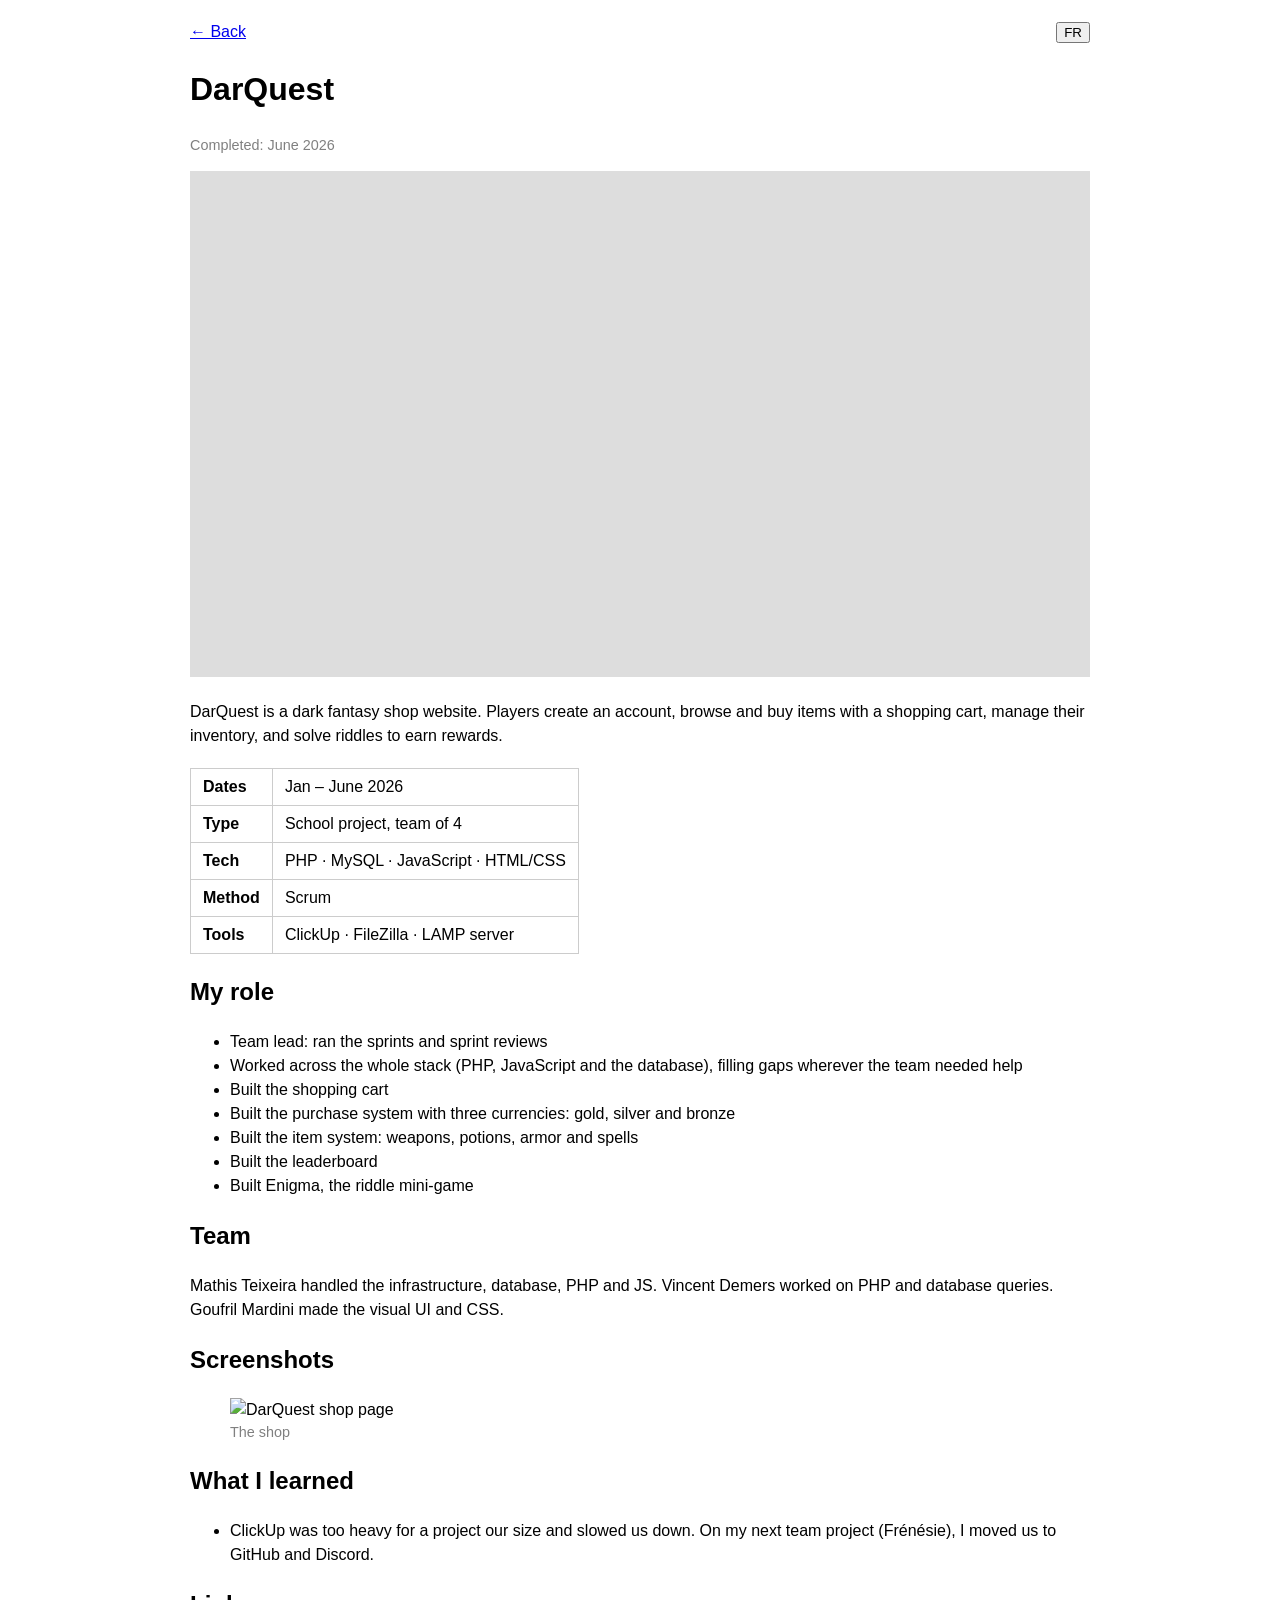
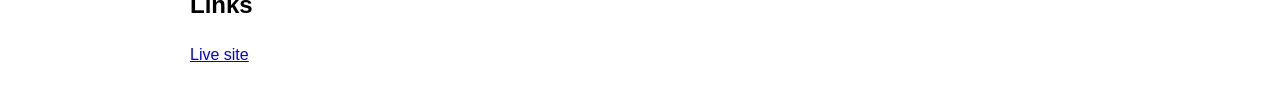
==== projects/darquest.html @ f5da8891 "Add DarQuest features" ====
<!DOCTYPE html>
<html lang="en">
    <head>
        <meta charset="UTF-8">
        <meta name="viewport" content="width=device-width, initial-scale=1.0">
        <title>DarQuest | Raphaël Couturier</title>
        <link rel="stylesheet" href="../style.css">
    </head>
    <body>
        <header class="page-nav">
            <a href="../index.html">
                <span class="en">← Back</span><span class="fr">← Retour</span>
            </a>
            <button id="lang-btn">FR</button>
        </header>

        <main>
            <h1>DarQuest</h1>
            <p class="tag">
                <span class="en">Completed: June 2026</span>
                <span class="fr">Terminé : juin 2026</span>
            </p>

            <video class="main-video" src="../videos/darquest.mp4" autoplay muted loop playsinline></video>

            <p class="en">DarQuest is a dark fantasy shop website. Players create an account, browse and buy items with a shopping cart, manage their inventory, and solve riddles to earn rewards.</p>
            <p class="fr">DarQuest est un site de boutique au thème fantastique sombre. Les joueurs créent un compte, achètent des items avec un panier, gèrent leur inventaire et résolvent des énigmes pour gagner des récompenses.</p>

            <table class="info">
                <tr>
                    <th>Dates</th>
                    <td><span class="en">Jan – June 2026</span><span class="fr">janv. – juin 2026</span></td>
                </tr>
                <tr>
                    <th>Type</th>
                    <td><span class="en">School project, team of 4</span><span class="fr">Projet scolaire, équipe de 4</span></td>
                </tr>
                <tr>
                    <th>Tech</th>
                    <td>PHP · MySQL · JavaScript · HTML/CSS</td>
                </tr>
                <tr>
                    <th><span class="en">Method</span><span class="fr">Méthode</span></th>
                    <td>Scrum</td>
                </tr>
                <tr>
                    <th><span class="en">Tools</span><span class="fr">Outils</span></th>
                    <td><span class="en">ClickUp · FileZilla · LAMP server</span><span class="fr">ClickUp · FileZilla · serveur LAMP</span></td>
                </tr>
            </table>

            <h2 class="en">My role</h2>
            <h2 class="fr">Mon rôle</h2>
            <ul class="en">
                <li>Team lead: ran the sprints and sprint reviews</li>
                <li>Worked across the whole stack (PHP, JavaScript and the database), filling gaps wherever the team needed help</li>
                <li>Built the shopping cart</li>
                <li>Built the purchase system with three currencies: gold, silver and bronze</li>
                <li>Built the item system: weapons, potions, armor and spells</li>
                <li>Built the leaderboard</li>
                <li>Built Enigma, the riddle mini-game</li>
            </ul>
            <ul class="fr">
                <li>Chef d'équipe : gestion des sprints et des revues de sprint</li>
                <li>Travail sur toute la pile (PHP, JavaScript et base de données), en aidant l'équipe partout où c'était nécessaire</li>
                <li>Conception du panier d'achat</li>
                <li>Conception du système d'achat à trois monnaies : or, argent et bronze</li>
                <li>Conception du système d'items : armes, potions, armures et sorts</li>
                <li>Conception du tableau de classement</li>
                <li>Conception d'Enigma, le mini-jeu d'énigmes</li>
            </ul>

            <h2 class="en">Team</h2>
            <h2 class="fr">Équipe</h2>
            <p class="en">Mathis Teixeira handled the infrastructure, database, PHP and JS. Vincent Demers worked on PHP and database queries. Goufril Mardini made the visual UI and CSS.</p>
            <p class="fr">Mathis Teixeira s'est occupé de l'infrastructure, de la base de données, du PHP et du JS. Vincent Demers a travaillé sur le PHP et les requêtes à la base de données. Goufril Mardini a créé l'interface visuelle et le CSS.</p>

            <h2 class="en">Screenshots</h2>
            <h2 class="fr">Captures d'écran</h2>
            <figure>
                <img src="../images/darquest/shop.png" alt="DarQuest shop page">
                <figcaption>
                    <span class="en">The shop</span><span class="fr">La boutique</span>
                </figcaption>
            </figure>

            <h2 class="en">What I learned</h2>
            <h2 class="fr">Ce que j'ai appris</h2>
            <ul class="en">
                <li>ClickUp was too heavy for a project our size and slowed us down. On my next team project (Frénésie), I moved us to GitHub and Discord.</li>
            </ul>
            <ul class="fr">
                <li>ClickUp était trop lourd pour un projet de notre taille et nous ralentissait. Pour mon projet d'équipe suivant (Frénésie), on est passés à GitHub et Discord.</li>
            </ul>

            <h2>Links</h2>
            <p>
                <a href="LIVE-LINK" target="_blank">
                    <span class="en">Live site</span><span class="fr">Site en ligne</span>
                </a>
            </p>
        </main>

        <script src="../script.js"></script>
    </body>
</html>
---- style.css ----
.page-nav {
    display: flex;
    justify-content: space-between;
    align-items: center;
}

body.fr .en { display: none; }

body:not(.fr) .fr { display: none; }

body {
    font-family: Arial, sans-serif;
    max-width: 900px;
    margin: 0 auto;
    padding: 20px;
    line-height: 1.5;
}

.grid {
    display: grid;
    grid-template-columns: repeat(auto-fill, minmax(250px, 1fr));
    gap: 20px;
}

.card {
    display: block;
    border: 1px solid #ccc;
    padding: 10px;
    color: inherit;
    text-decoration: none;
}

.card:hover {
    border-color: #333;
}

.card video {
    width: 100%;
    aspect-ratio: 16 / 9;
    object-fit: cover;
    background: #ddd;
}

.card h3 {
    margin: 10px 0 5px;
}

.tag {
    color: gray;
    font-size: 0.9em;
}

.card video,
.card .no-video {
    width: 100%;
    aspect-ratio: 16 / 9;
    object-fit: cover;
    background: #ddd;
}

.no-video {
    display: flex;
    align-items: center;
    justify-content: center;
    color: #666;
}

.main-video {
    width: 100%;
    aspect-ratio: 16 / 9;
    background: #ddd;
}

.info {
    border-collapse: collapse;
    margin: 20px 0;
}

.info th,
.info td {
    border: 1px solid #ccc;
    padding: 6px 12px;
    text-align: left;
}

.gallery {
    display: flex;
    flex-wrap: wrap;
    justify-content: center;
    gap: 20px;
    margin: 20px 0;
}

.gallery figure {
    width: calc(50% - 10px);
    margin: 0;
}

.gallery img {
    width: 100%;
    border: 1px solid #ccc;
}

@media (max-width: 600px) {
    .gallery figure {
        width: 100%;
    }
}

figcaption {
    color: gray;
    font-size: 0.9em;
}
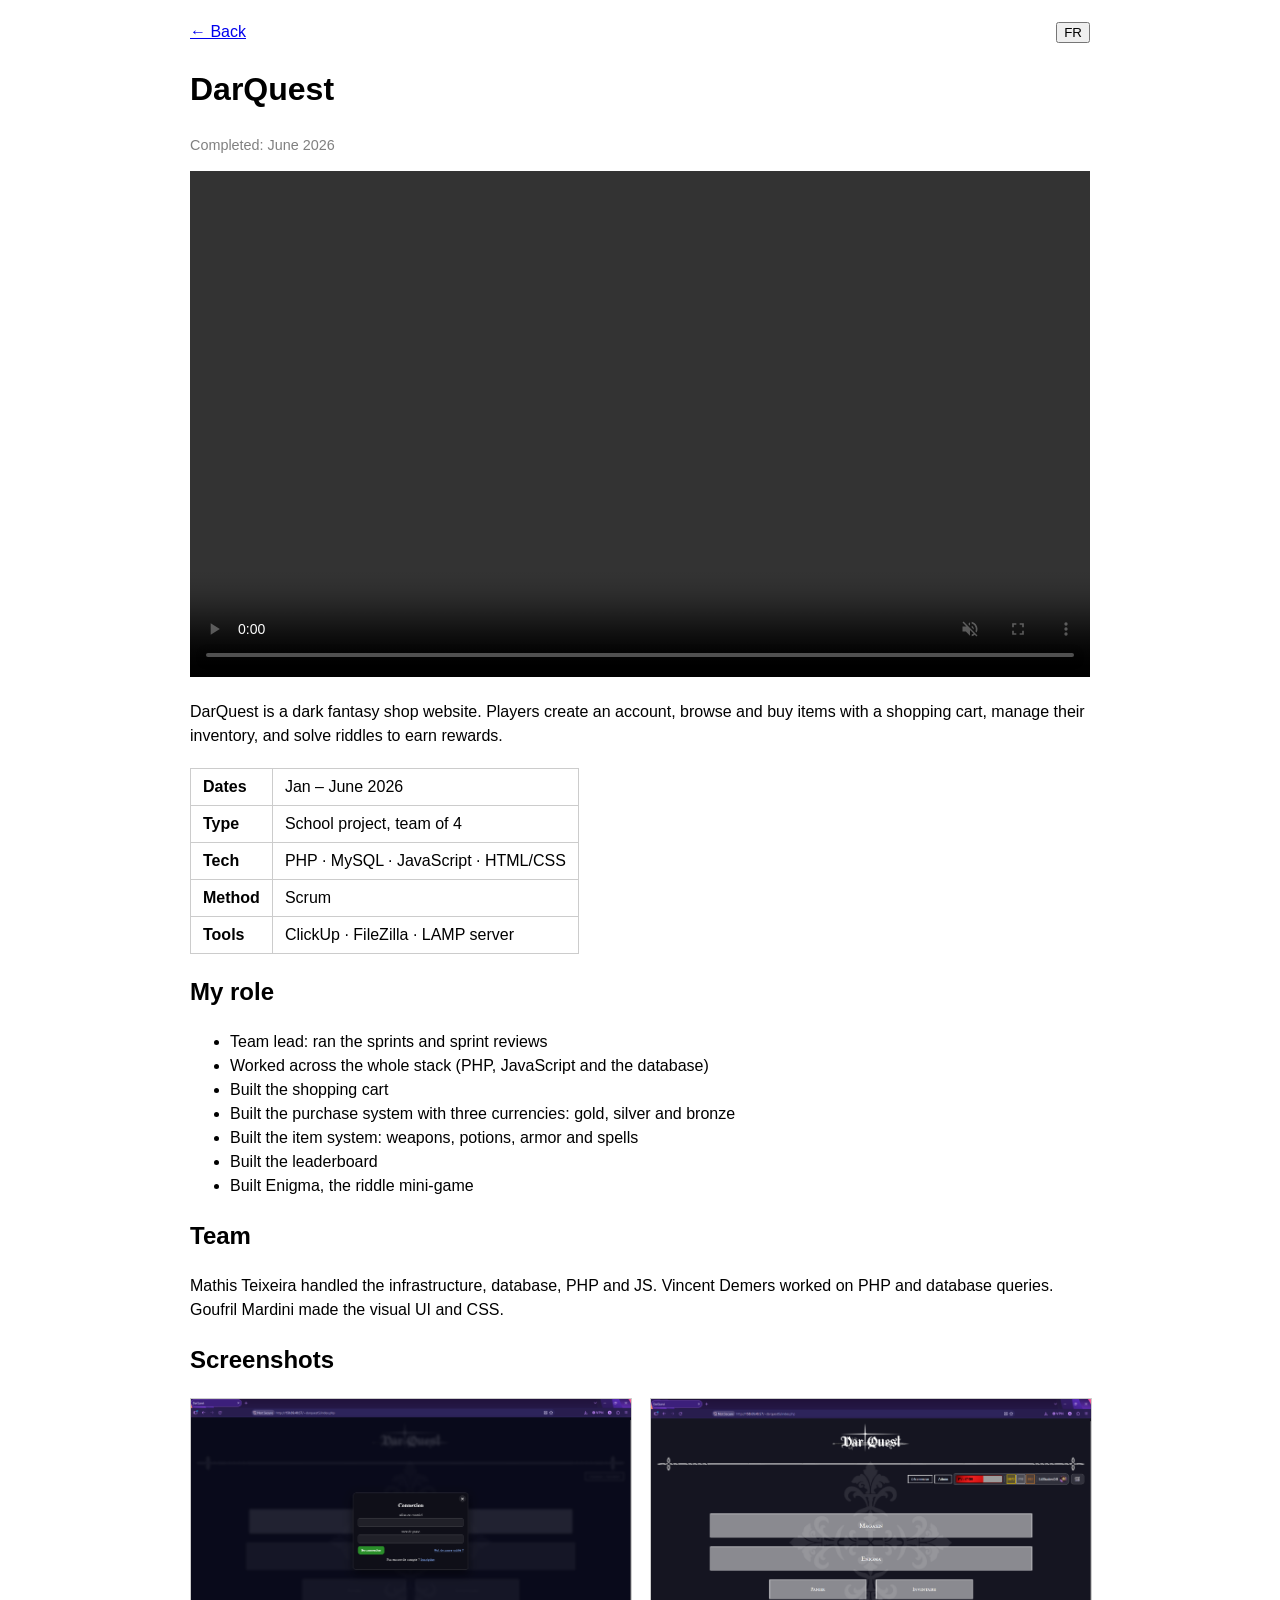
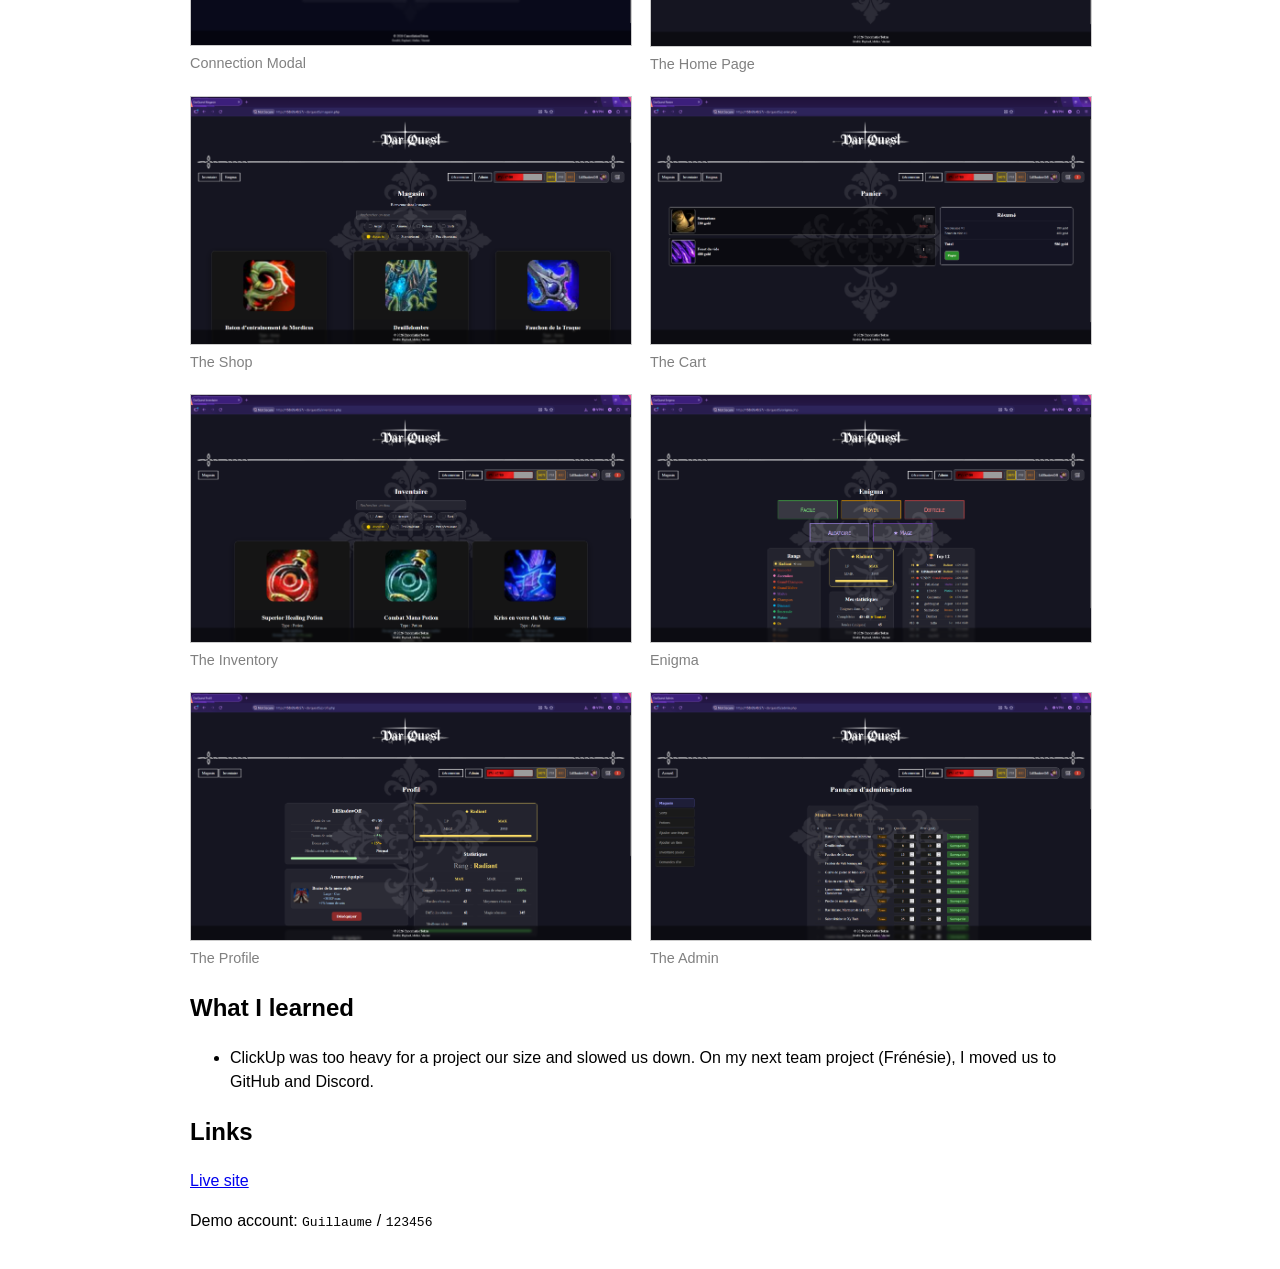
==== commit cc6b1532: "Add DarQuest card videos and main controlable video" ====
--- a/projects/darquest.html
+++ b/projects/darquest.html
@@ -21,7 +21,7 @@
                 <span class="fr">Terminé : juin 2026</span>
             </p>
 
-            <video class="main-video" src="../videos/darquest.mp4" autoplay muted loop playsinline></video>
+            <video class="main-video" src="../videos/darquestOUT.mp4" controls muted playsinline></video>
 
             <p class="en">DarQuest is a dark fantasy shop website. Players create an account, browse and buy items with a shopping cart, manage their inventory, and solve riddles to earn rewards.</p>
             <p class="fr">DarQuest est un site de boutique au thème fantastique sombre. Les joueurs créent un compte, achètent des items avec un panier, gèrent leur inventaire et résolvent des énigmes pour gagner des récompenses.</p>
@@ -53,7 +53,7 @@
             <h2 class="fr">Mon rôle</h2>
             <ul class="en">
                 <li>Team lead: ran the sprints and sprint reviews</li>
-                <li>Worked across the whole stack (PHP, JavaScript and the database), filling gaps wherever the team needed help</li>
+                <li>Worked across the whole stack (PHP, JavaScript and the database)</li>
                 <li>Built the shopping cart</li>
                 <li>Built the purchase system with three currencies: gold, silver and bronze</li>
                 <li>Built the item system: weapons, potions, armor and spells</li>
@@ -62,7 +62,7 @@
             </ul>
             <ul class="fr">
                 <li>Chef d'équipe : gestion des sprints et des revues de sprint</li>
-                <li>Travail sur toute la pile (PHP, JavaScript et base de données), en aidant l'équipe partout où c'était nécessaire</li>
+                <li>Travail sur toute la pile (PHP, JavaScript et base de données)</li>
                 <li>Conception du panier d'achat</li>
                 <li>Conception du système d'achat à trois monnaies : or, argent et bronze</li>
                 <li>Conception du système d'items : armes, potions, armures et sorts</li>
@@ -77,12 +77,63 @@
 
             <h2 class="en">Screenshots</h2>
             <h2 class="fr">Captures d'écran</h2>
-            <figure>
-                <img src="../images/darquest/shop.png" alt="DarQuest shop page">
-                <figcaption>
-                    <span class="en">The shop</span><span class="fr">La boutique</span>
-                </figcaption>
-            </figure>
+            <div class="gallery">
+                <figure>
+                    <img src="../img/darquest/connection.png" alt="DarQuest connection page">
+                    <figcaption>
+                        <span class="en">Connection Modal</span><span class="fr">Un Modal de Connexion</span>
+                    </figcaption>
+                </figure>
+
+                <figure>
+                    <img src="../img/darquest/home.png" alt="DarQuest home page">
+                    <figcaption>
+                        <span class="en">The Home Page</span><span class="fr">Le Menu Général</span>
+                    </figcaption>
+                </figure>
+
+                <figure>
+                    <img src="../img/darquest/shop.png" alt="DarQuest shop page">
+                    <figcaption>
+                        <span class="en">The Shop</span><span class="fr">La Boutique</span>
+                    </figcaption>
+                </figure>
+
+                <figure>
+                    <img src="../img/darquest/cart.png" alt="DarQuest cart page">
+                    <figcaption>
+                        <span class="en">The Cart</span><span class="fr">Le Panier</span>
+                    </figcaption>
+                </figure>
+
+                <figure>
+                    <img src="../img/darquest/inventory.png" alt="DarQuest inventory page">
+                    <figcaption>
+                        <span class="en">The Inventory</span><span class="fr">L'Inventaire</span>
+                    </figcaption>
+                </figure>
+
+                <figure>
+                    <img src="../img/darquest/enigma.png" alt="DarQuest enigma page">
+                    <figcaption>
+                        <span class="en">Enigma</span><span class="fr">Enigma</span>
+                    </figcaption>
+                </figure>
+
+                <figure>
+                    <img src="../img/darquest/profile.png" alt="DarQuest profile page">
+                    <figcaption>
+                        <span class="en">The Profile</span><span class="fr">Le Profil</span>
+                    </figcaption>
+                </figure>
+
+                <figure>
+                    <img src="../img/darquest/adminboard.png" alt="DarQuest admin page">
+                    <figcaption>
+                        <span class="en">The Admin</span><span class="fr">L'Admin</span>
+                    </figcaption>
+                </figure>
+            </div>
 
             <h2 class="en">What I learned</h2>
             <h2 class="fr">Ce que j'ai appris</h2>
@@ -95,9 +146,11 @@
 
             <h2>Links</h2>
             <p>
-                <a href="LIVE-LINK" target="_blank">
+                <a href="http://158.69.48.57/~darquest5/" target="_blank">
                     <span class="en">Live site</span><span class="fr">Site en ligne</span>
                 </a>
+                <p class="en">Demo account: <code>Guillaume</code> / <code>123456</code></p>
+                <p class="fr">Compte démo : <code>Guillaume</code> / <code>123456</code></p>
             </p>
         </main>
 
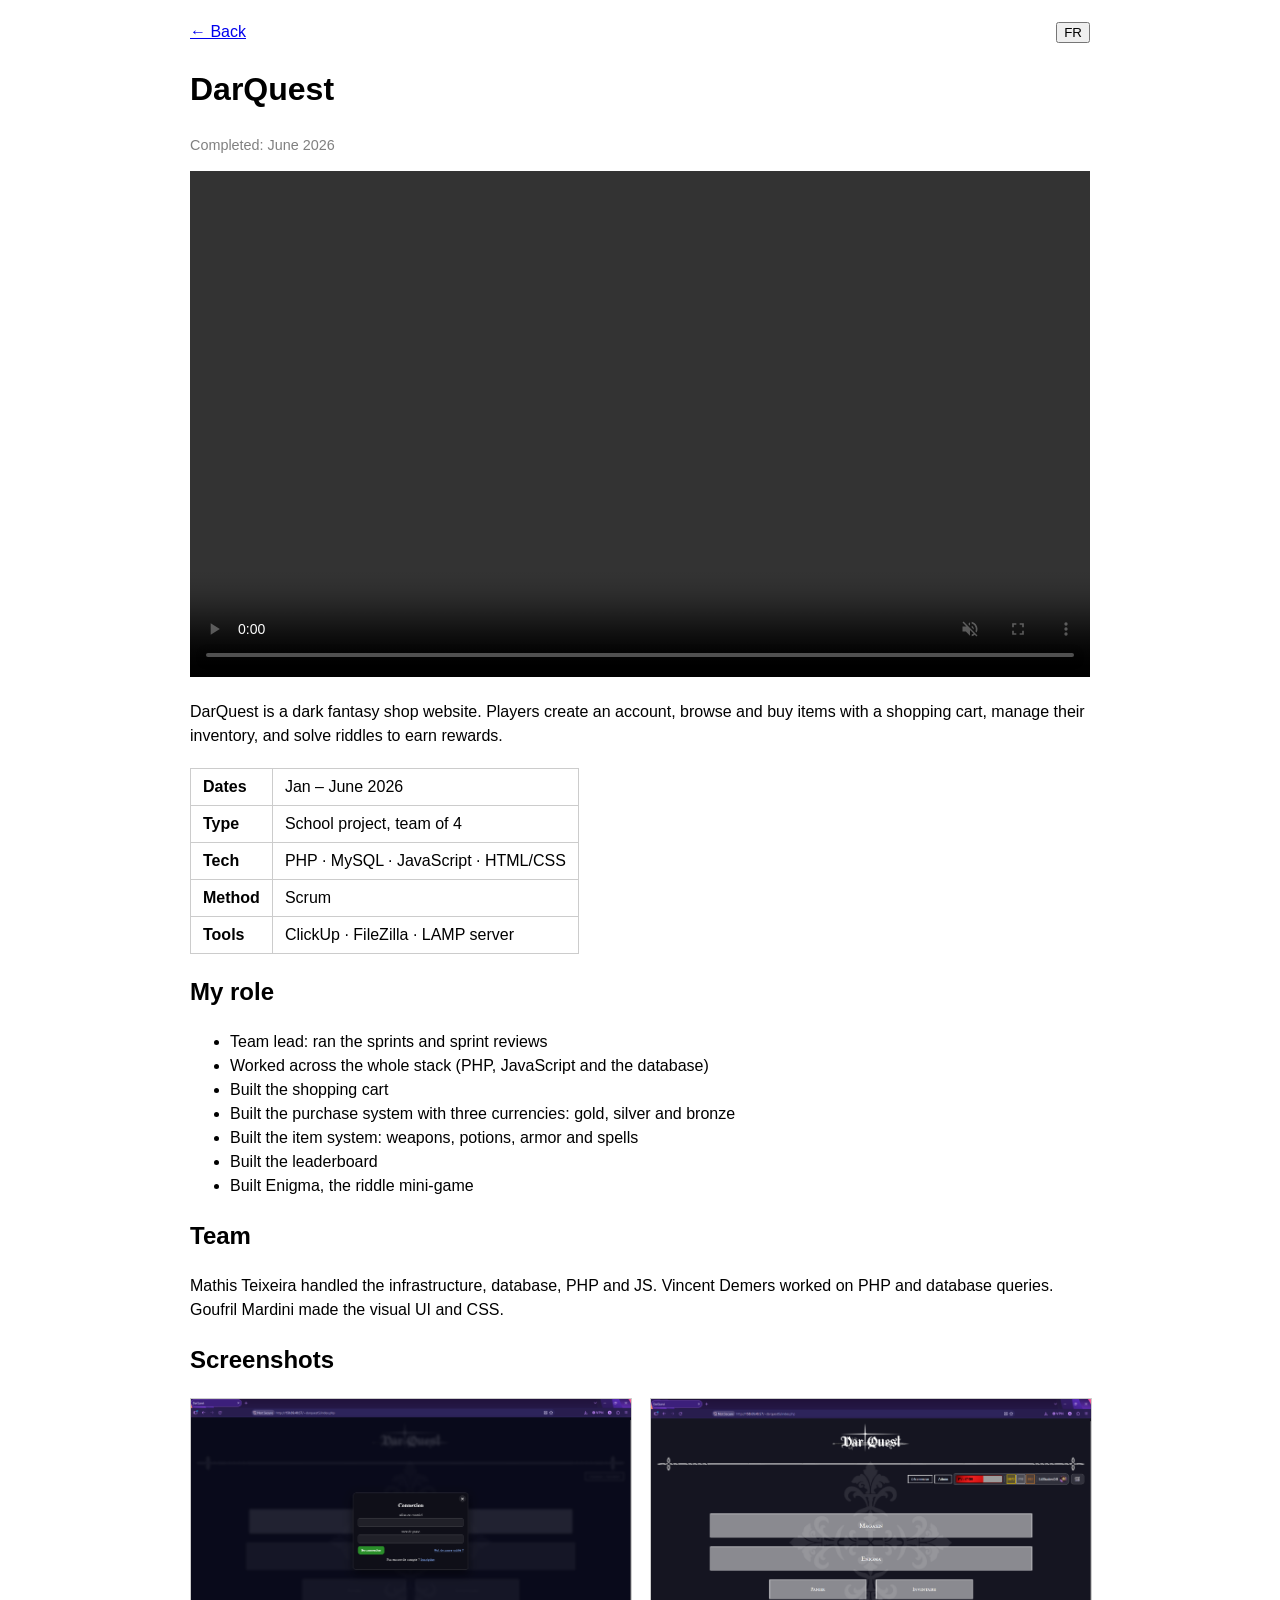
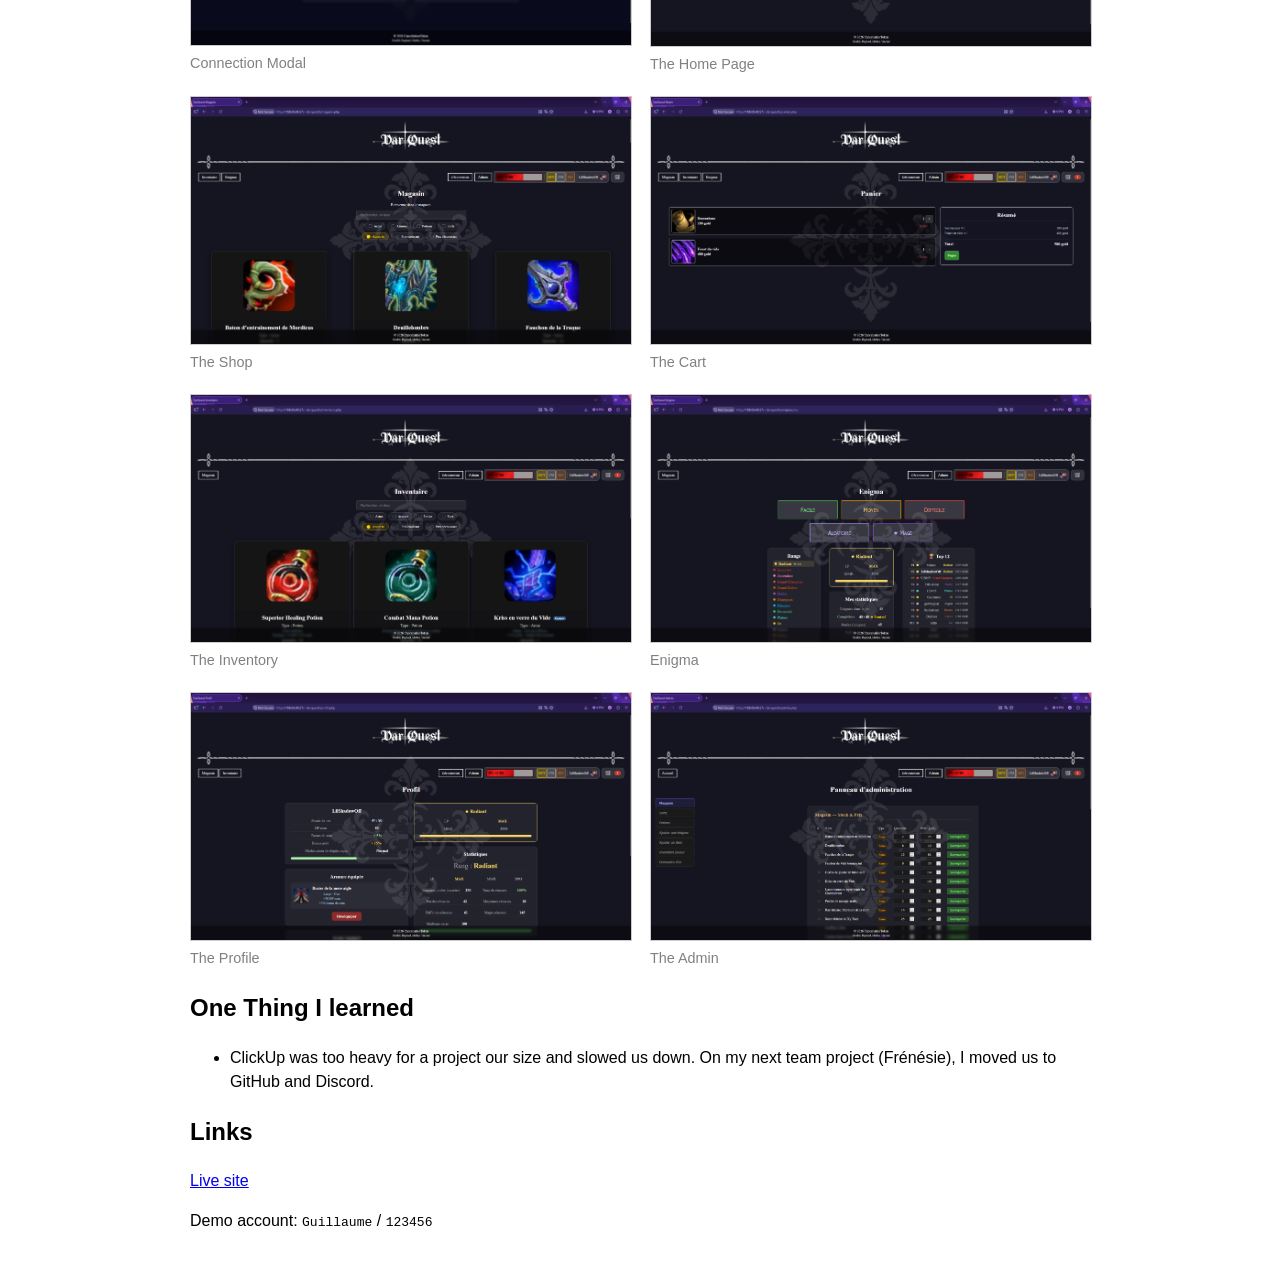
==== commit d2ff328a: "Update Registrar page" ====
--- a/projects/darquest.html
+++ b/projects/darquest.html
@@ -135,8 +135,8 @@
                 </figure>
             </div>
 
-            <h2 class="en">What I learned</h2>
-            <h2 class="fr">Ce que j'ai appris</h2>
+            <h2 class="en">One Thing I learned</h2>
+            <h2 class="fr">Une chose que j'ai appris</h2>
             <ul class="en">
                 <li>ClickUp was too heavy for a project our size and slowed us down. On my next team project (Frénésie), I moved us to GitHub and Discord.</li>
             </ul>
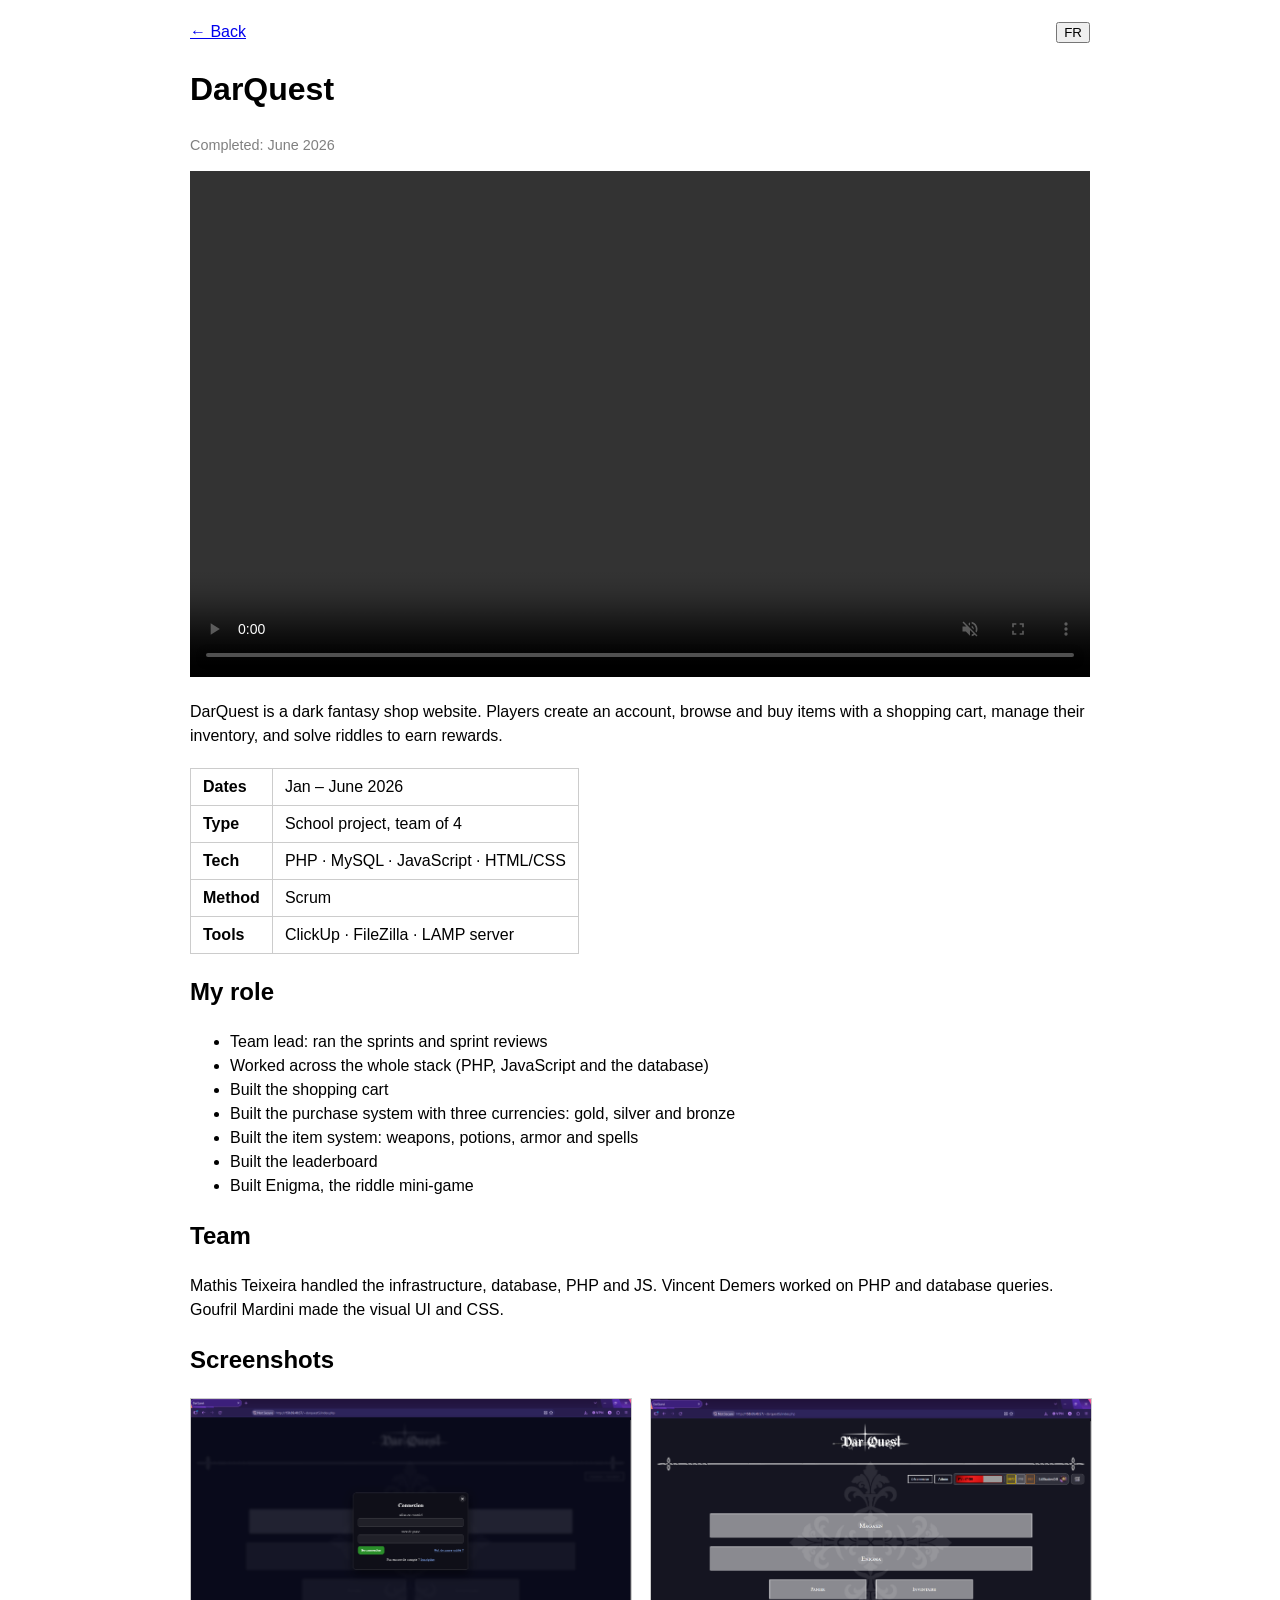
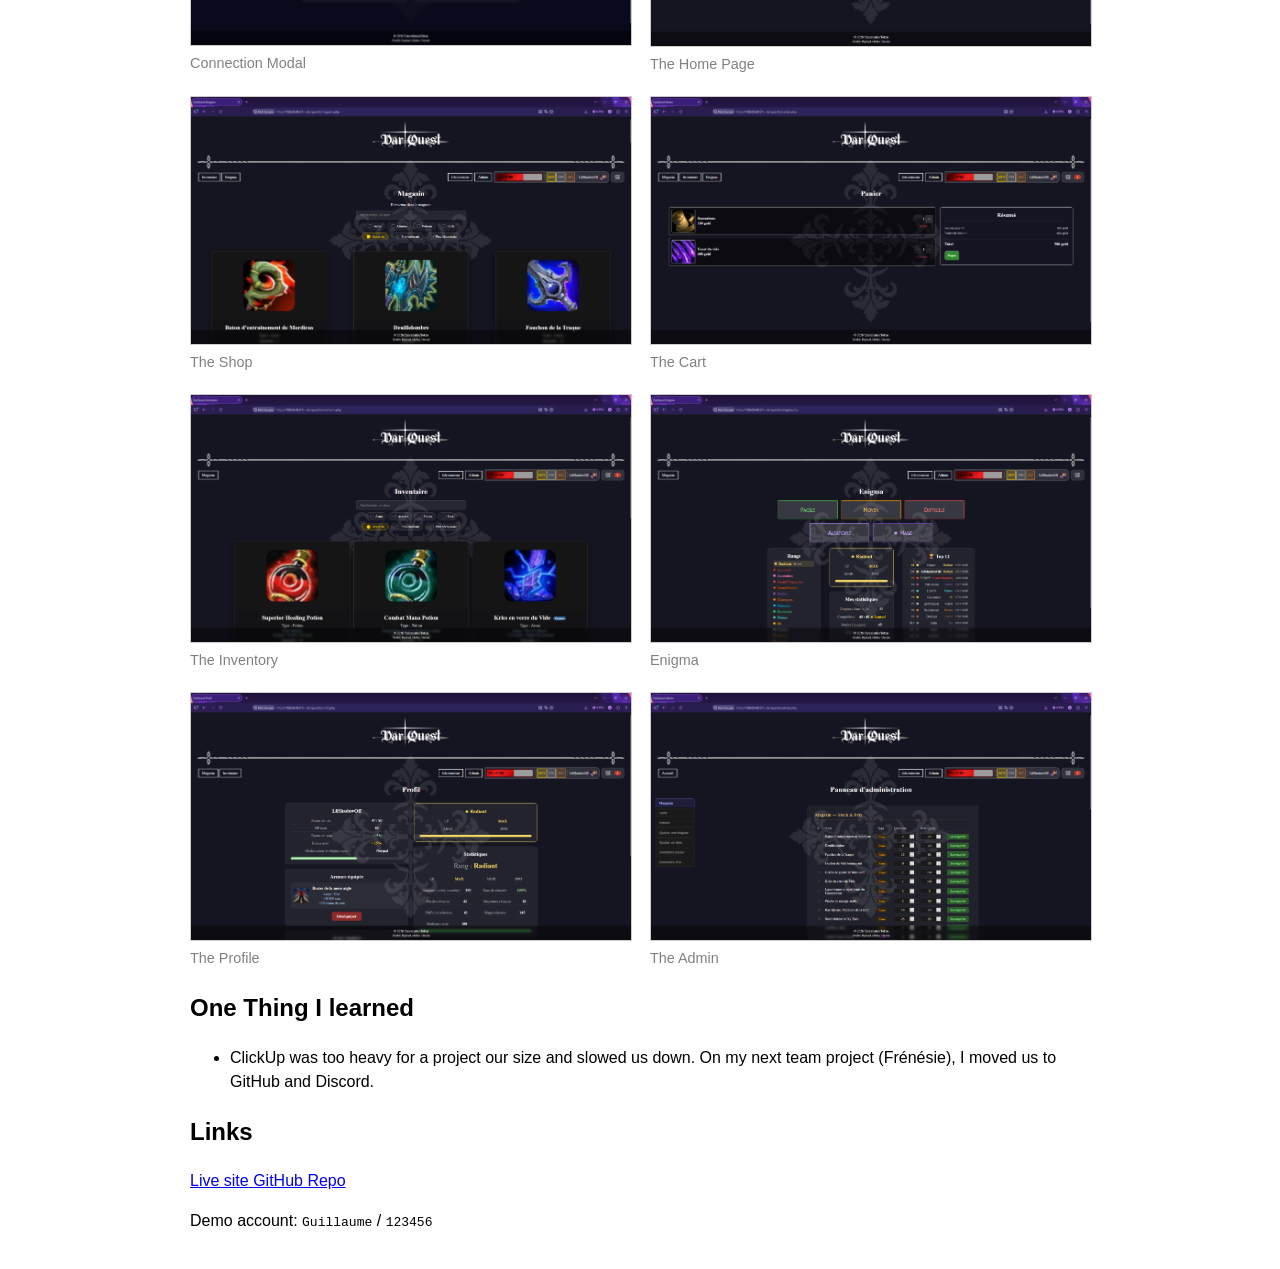
==== commit 2d852022: "Added DarQuest's Repo" ====
--- a/projects/darquest.html
+++ b/projects/darquest.html
@@ -5,6 +5,9 @@
         <meta name="viewport" content="width=device-width, initial-scale=1.0">
         <title>DarQuest | Raphaël Couturier</title>
         <link rel="stylesheet" href="../style.css">
+        <link rel="icon" href="../favicon.ico" sizes="any">
+        <link rel="icon" type="image/png" href="../favicon.png">
+        <link rel="apple-touch-icon" href="../apple-touch-icon.png">   
     </head>
     <body>
         <header class="page-nav">
@@ -149,6 +152,9 @@
                 <a href="http://158.69.48.57/~darquest5/" target="_blank">
                     <span class="en">Live site</span><span class="fr">Site en ligne</span>
                 </a>
+                <a href="https://github.com/Shadow-RaphaelC/DarQuest" target="_blank">
+                    <span class="en">GitHub Repo</span><span class="fr">Dépôt GitHub</span>
+                </a>
                 <p class="en">Demo account: <code>Guillaume</code> / <code>123456</code></p>
                 <p class="fr">Compte démo : <code>Guillaume</code> / <code>123456</code></p>
             </p>
--- a/style.css
+++ b/style.css
@@ -34,13 +34,6 @@
     border-color: #333;
 }
 
-.card video {
-    width: 100%;
-    aspect-ratio: 16 / 9;
-    object-fit: cover;
-    background: #ddd;
-}
-
 .card h3 {
     margin: 10px 0 5px;
 }
@@ -65,10 +58,26 @@
     color: #666;
 }
 
-.main-video {
+blockquote {
+    border-left: 3px solid #ccc;
+    margin: 20px 0;
+    padding-left: 15px;
+    font-style: italic;
+}
+
+.main-video, main > .no-video {
     width: 100%;
     aspect-ratio: 16 / 9;
     background: #ddd;
+}
+
+.main-image {
+    margin: 20px 0;
+}
+
+.main-image img {
+    width: 100%;
+    border: 1px solid #ccc;
 }
 
 .info {
@@ -101,6 +110,10 @@
     border: 1px solid #ccc;
 }
 
+.gallery.phone figure {
+    width: calc(33.33% - 14px);
+}
+
 @media (max-width: 600px) {
     .gallery figure {
         width: 100%;
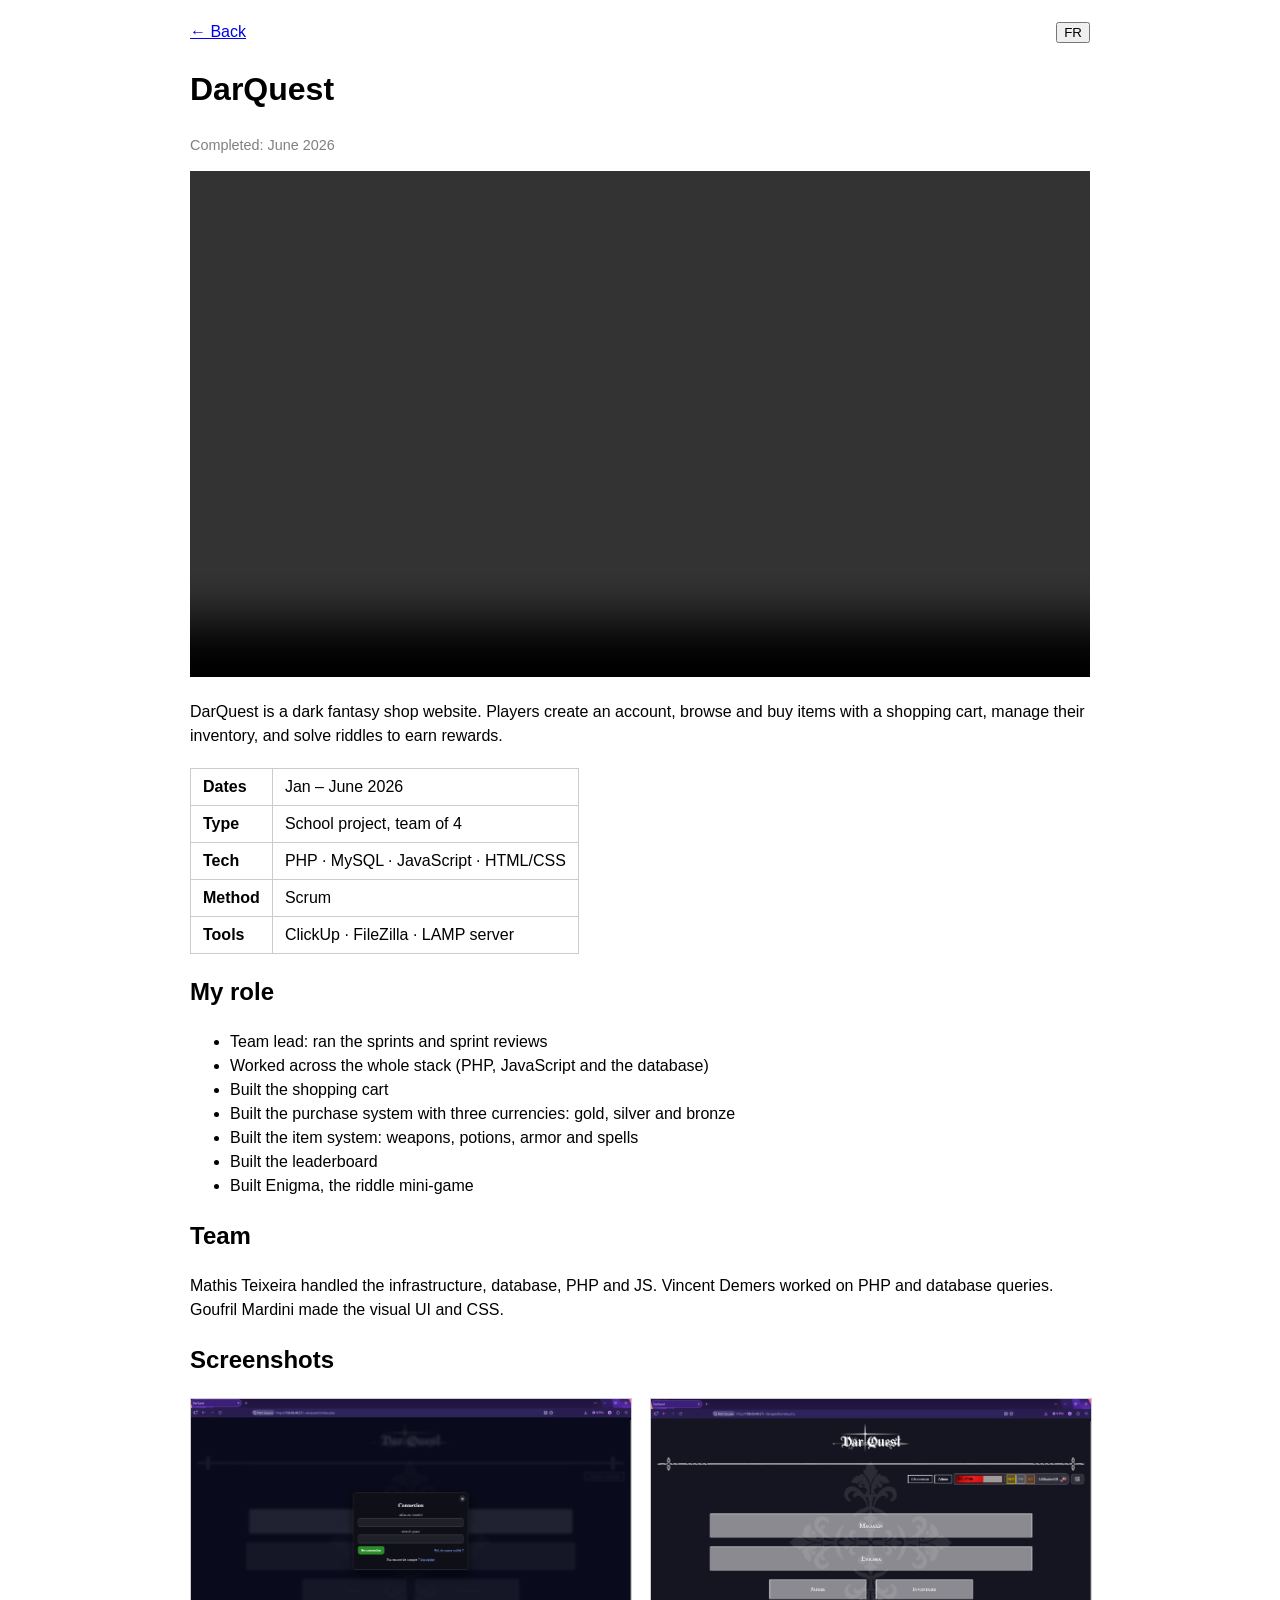
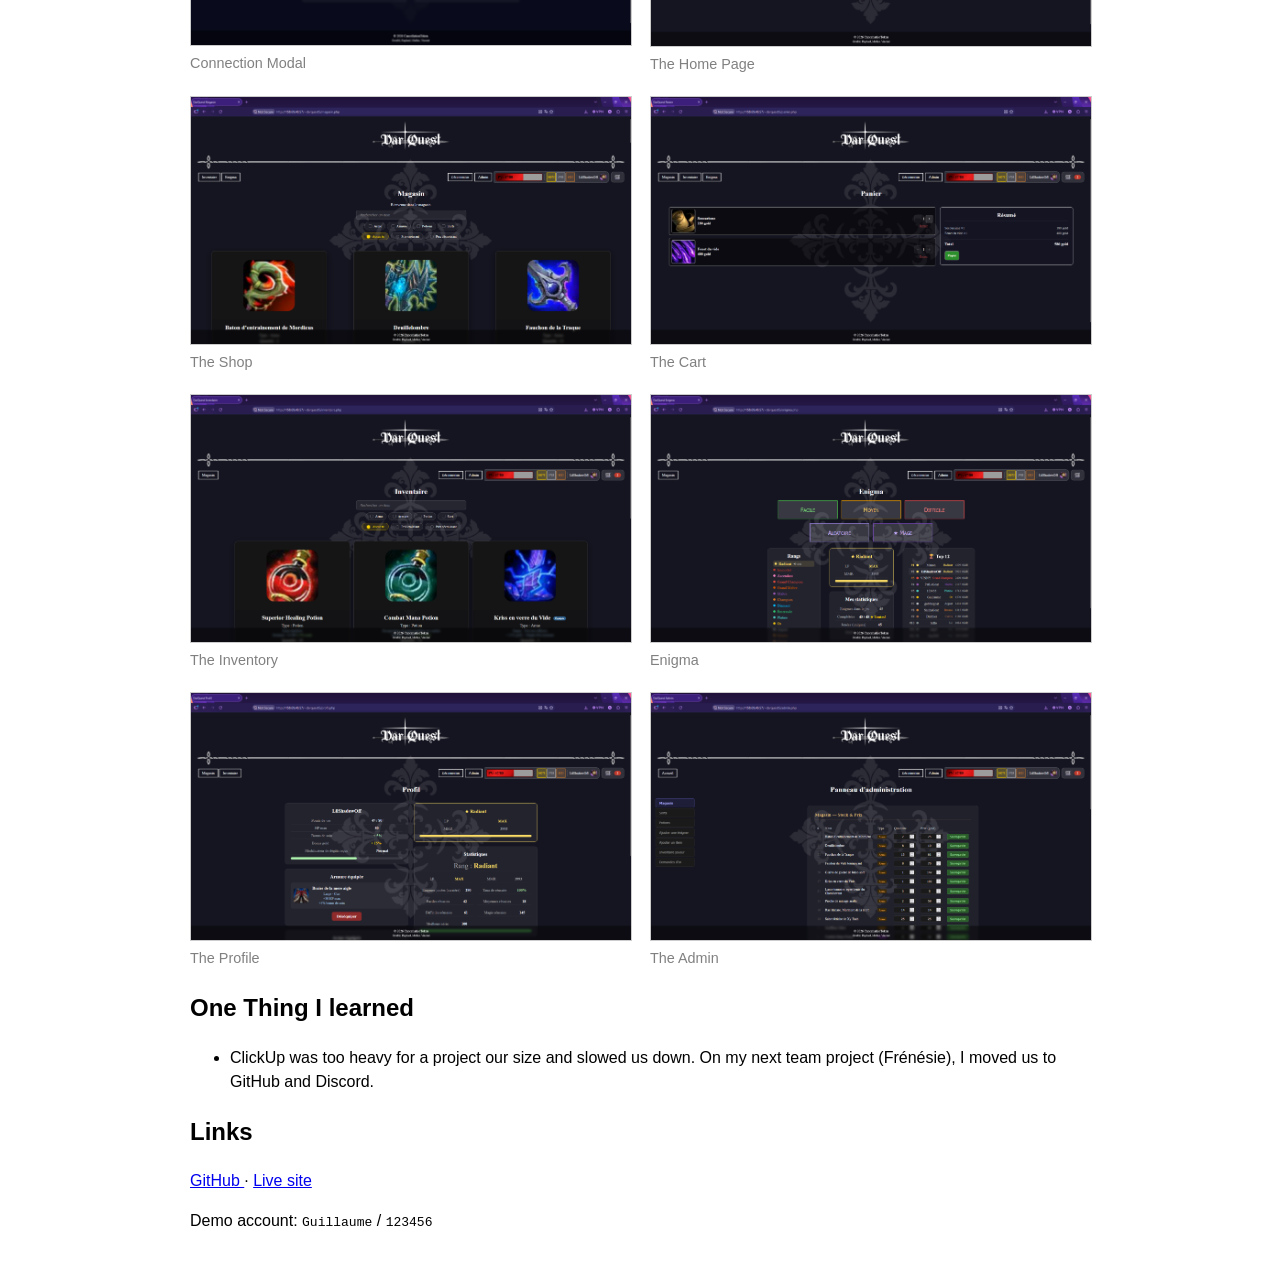
==== commit 35e884a0: "Corrections on repos" ====
--- a/projects/darquest.html
+++ b/projects/darquest.html
@@ -149,11 +149,9 @@
 
             <h2>Links</h2>
             <p>
+                <a href="https://github.com/Shadow-RaphaelC/DarQuest" target="_blank"> GitHub </a> ·
                 <a href="http://158.69.48.57/~darquest5/" target="_blank">
                     <span class="en">Live site</span><span class="fr">Site en ligne</span>
-                </a>
-                <a href="https://github.com/Shadow-RaphaelC/DarQuest" target="_blank">
-                    <span class="en">GitHub Repo</span><span class="fr">Dépôt GitHub</span>
                 </a>
                 <p class="en">Demo account: <code>Guillaume</code> / <code>123456</code></p>
                 <p class="fr">Compte démo : <code>Guillaume</code> / <code>123456</code></p>
